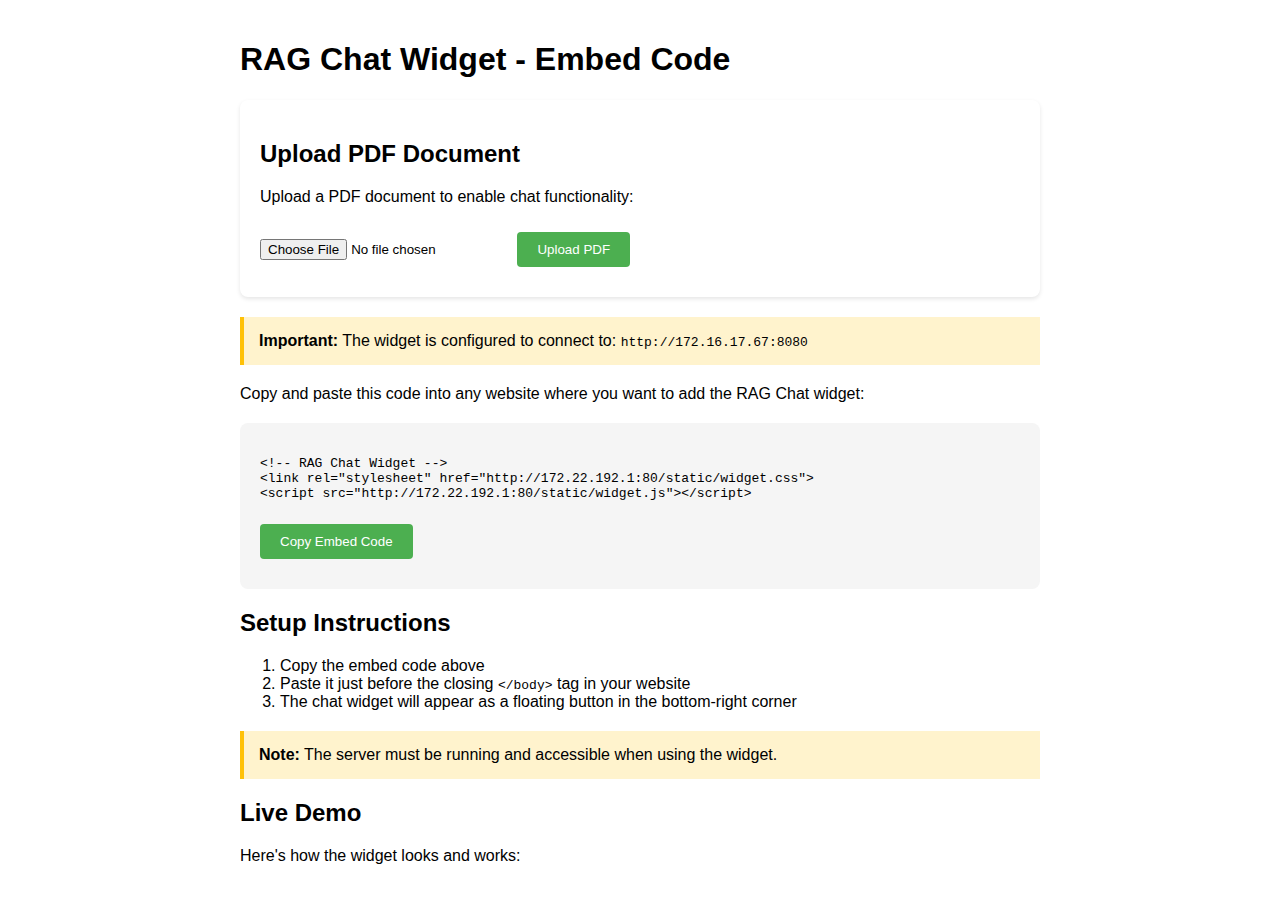
==== templates/widget.html @ 90cabbce "corrected error" ====
<!DOCTYPE html>
<html lang="en">
<head>
    <meta charset="UTF-8">
    <meta name="viewport" content="width=device-width, initial-scale=1.0">
    <title>RAG Chat Widget - Embed Code</title>
    <style>
        body {
            font-family: Arial, sans-serif;
            max-width: 800px;
            margin: 0 auto;
            padding: 20px;
        }
        .code-block {
            background: #f5f5f5;
            padding: 20px;
            border-radius: 8px;
            margin: 20px 0;
        }
        .copy-button {
            background: #4CAF50;
            color: white;
            border: none;
            padding: 10px 20px;
            border-radius: 4px;
            cursor: pointer;
            margin: 10px 0;
        }
        .copy-button:hover {
            background: #45a049;
        }
        .important-note {
            background: #fff3cd;
            border-left: 4px solid #ffc107;
            padding: 15px;
            margin: 20px 0;
        }
        pre {
            white-space: pre-wrap;
            word-wrap: break-word;
        }
        .upload-section {
            background: #fff;
            padding: 20px;
            border-radius: 8px;
            box-shadow: 0 2px 4px rgba(0,0,0,0.1);
            margin: 20px 0;
        }
        #uploadStatus {
            margin-top: 10px;
            padding: 10px;
            border-radius: 4px;
            display: none;
        }
        .success {
            background-color: #d4edda;
            color: #155724;
            border: 1px solid #c3e6cb;
        }
        .error {
            background-color: #f8d7da;
            color: #721c24;
            border: 1px solid #f5c6cb;
        }
    </style>
</head>
<body>
    <h1>RAG Chat Widget - Embed Code</h1>
    
    <div class="upload-section">
        <h2>Upload PDF Document</h2>
        <p>Upload a PDF document to enable chat functionality:</p>
        <input type="file" id="pdfFile" accept=".pdf">
        <button class="copy-button" onclick="uploadPDF()">Upload PDF</button>
        <div id="uploadStatus"></div>
    </div>

    <div class="important-note">
        <strong>Important:</strong> The widget is configured to connect to: <code>http://172.16.17.67:8080</code>
    </div>

    <p>Copy and paste this code into any website where you want to add the RAG Chat widget:</p>
    
    <div class="code-block">
        <pre id="embedCode"></pre>
        <button class="copy-button" onclick="copyEmbedCode()">Copy Embed Code</button>
    </div>

    <h2>Setup Instructions</h2>
    <ol>
        <li>Copy the embed code above</li>
        <li>Paste it just before the closing <code>&lt;/body&gt;</code> tag in your website</li>
        <li>The chat widget will appear as a floating button in the bottom-right corner</li>
    </ol>

    <div class="important-note">
        <strong>Note:</strong> The server must be running and accessible when using the widget.
    </div>

    <h2>Live Demo</h2>
    <p>Here's how the widget looks and works:</p>

    <!-- Load the actual widget for demo -->
    <script>
        // Set the server URL to the specified IP
        const serverBase = 'http://172.22.192.1:80';

        async function uploadPDF() {
            const fileInput = document.getElementById('pdfFile');
            const statusDiv = document.getElementById('uploadStatus');
            
            if (!fileInput.files.length) {
                showStatus('Please select a PDF file first.', 'error');
                return;
            }

            const formData = new FormData();
            formData.append('pdf_file', fileInput.files[0]);

            try {
                const response = await fetch(serverBase + '/upload', {
                    method: 'POST',
                    body: formData
                });

                const data = await response.json();
                
                if (response.ok) {
                    showStatus(`Successfully uploaded ${data.filename}. Created ${data.chunks} chunks from ${data.pages} pages.`, 'success');
                } else {
                    showStatus(data.error || 'Upload failed', 'error');
                }
            } catch (error) {
                showStatus('Error uploading file: ' + error.message, 'error');
            }
        }

        function showStatus(message, type) {
            const statusDiv = document.getElementById('uploadStatus');
            statusDiv.textContent = message;
            statusDiv.className = type;
            statusDiv.style.display = 'block';
        }

        function copyEmbedCode() {
            const embedCode = document.getElementById('embedCode').textContent;
            navigator.clipboard.writeText(embedCode).then(() => {
                alert('Embed code copied to clipboard!');
            }).catch(err => {
                console.error('Failed to copy:', err);
                alert('Failed to copy embed code. Please try selecting and copying manually.');
            });
        }

        // Generate embed code with the specified IP
        const embedCode = `<!-- RAG Chat Widget -->\n<link rel="stylesheet" href="${serverBase}/static/widget.css">\n<script src="${serverBase}/static/widget.js"><\/script>`;

        // When the page loads
        window.addEventListener('load', () => {
            // Display the embed code
            document.getElementById('embedCode').textContent = embedCode;
        });
    </script>

    <!-- Load the widget for live demo -->
    <link rel="stylesheet" href="/static/widget.css">
    <script src="/static/widget.js"></script>
</body>
</html>
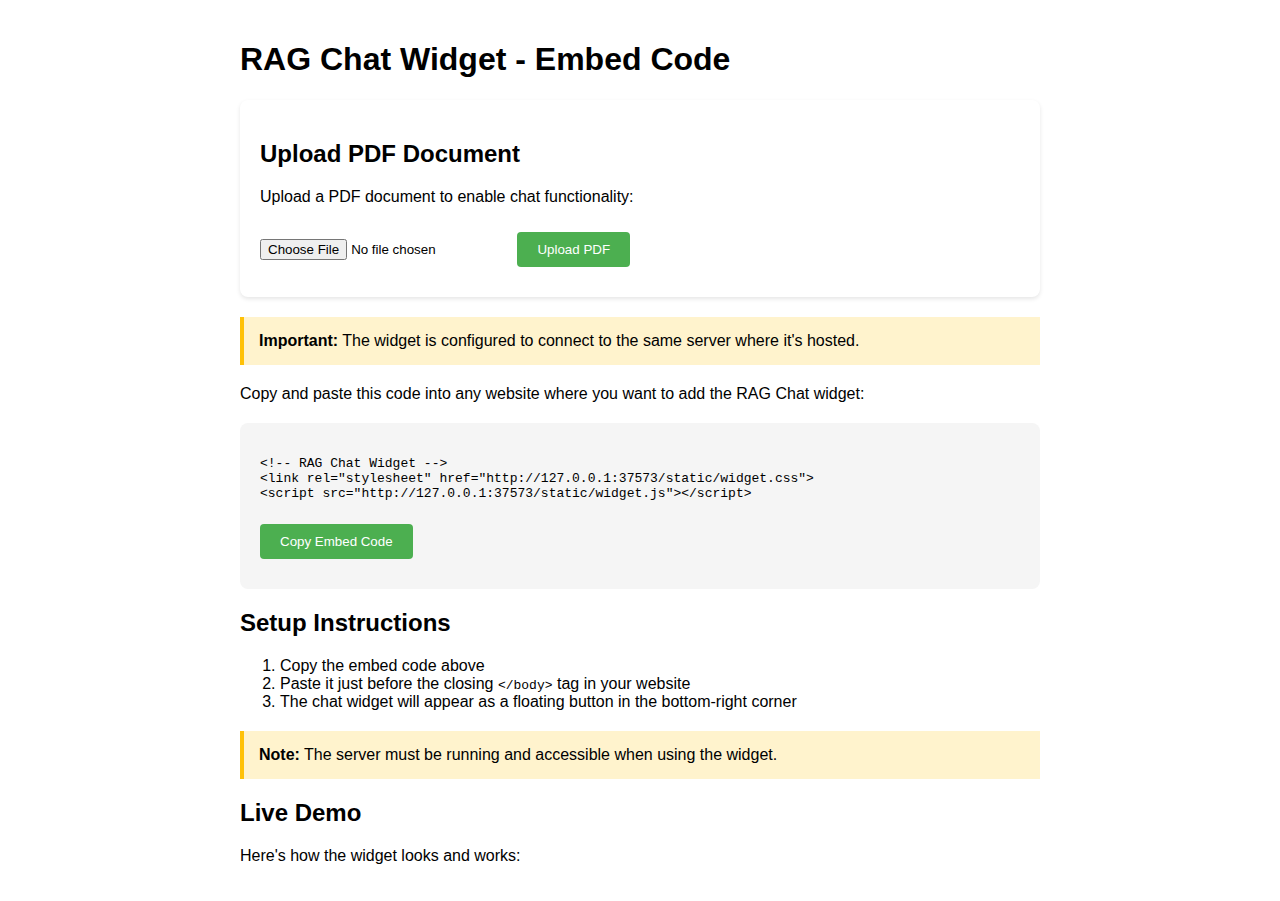
==== commit eeb33435: "solved errors and more" ====
--- a/templates/widget.html
+++ b/templates/widget.html
@@ -76,7 +76,7 @@
     </div>
 
     <div class="important-note">
-        <strong>Important:</strong> The widget is configured to connect to: <code>http://172.16.17.67:8080</code>
+        <strong>Important:</strong> The widget is configured to connect to the same server where it's hosted.
     </div>
 
     <p>Copy and paste this code into any website where you want to add the RAG Chat widget:</p>
@@ -103,7 +103,7 @@
     <!-- Load the actual widget for demo -->
     <script>
         // Set the server URL to the specified IP
-        const serverBase = 'http://172.22.192.1:80';
+        const serverBase = window.location.origin;
 
         async function uploadPDF() {
             const fileInput = document.getElementById('pdfFile');
